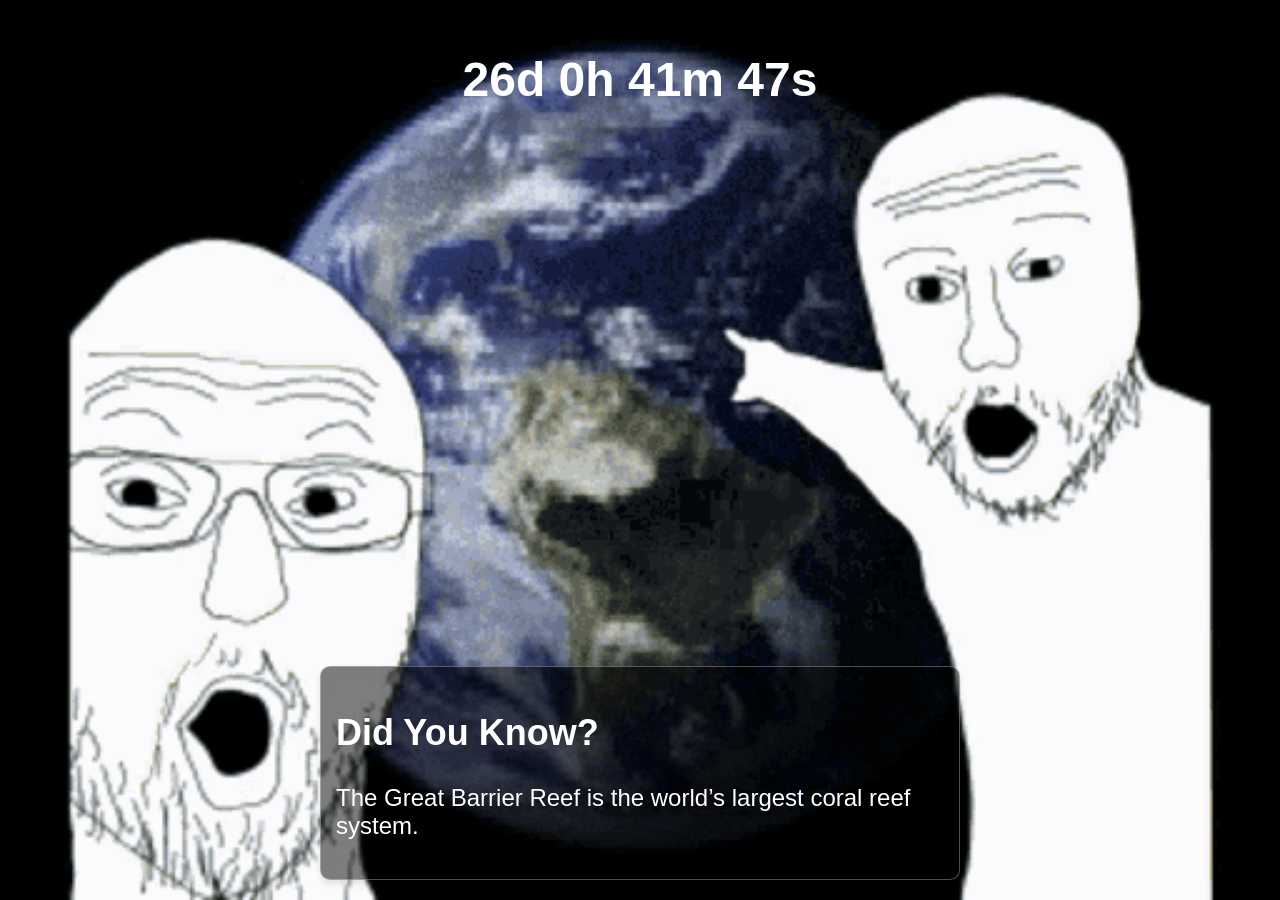
==== index.html @ 9930994e "final" ====
<!DOCTYPE html>
<html lang="en">
<head>
    <meta charset="UTF-8">
    <meta name="viewport" content="width=device-width, initial-scale=1.0">
    <title>Countdown Timer</title>
    <link rel="stylesheet" href="styles.css">
</head>
<body>
    <div class="countdown-container">
        <h1 id="countdown">Loading...</h1>
    </div>
    <div id="celebration" class="hidden">
        <h1>Happy New Year!</h1>
        <div class="fireworks-container">
            <div class="firework"></div>
            <div class="firework"></div>
            <div class="firework"></div>
            <div class="firework"></div>
        </div>
    </div>
    <div class="fun-fact-container">
        <h2>Did You Know?</h2>
        <p id="fun-fact">Loading fun fact...</p>
    </div>
    <script src="script.js"></script>
</body>
</html>
---- styles.css ----
body {
    font-family: Arial, sans-serif;
    display: flex;
    flex-direction: column;
    align-items: center;
    height: 100vh;
    margin: 0;
    background-image: url('earth-round.gif');
    background-size: cover;
    background-position: center;
    color: #ffffff;
    overflow: hidden;
}

.countdown-container {
    position: fixed;
    top: 20px;
    width: 100%;
    text-align: center;
    z-index: 10;
}

#countdown {
    font-size: 3rem;
}

#celebration {
    text-align: center;
    color: #ff0;
    font-size: 3rem;
    margin-top: 20px;
}

.hidden {
    display: none;
}

.fireworks-container {
    position: relative;
    width: 100vw;
    height: 100vh;
    overflow: hidden;
}

.firework {
    position: absolute;
    width: 10px;
    height: 10px;
    background-color: #ff0;
    border-radius: 50%;
    animation: explode 1.5s ease-out forwards;
}

@keyframes explode {
    0% {
        transform: scale(1);
        opacity: 1;
    }
    100% {
        transform: scale(0);
        opacity: 0;
    }
}

.firework:nth-child(1) {
    top: 20%;
    left: 30%;
    animation-delay: 0s;
}

.firework:nth-child(2) {
    top: 50%;
    left: 50%;
    animation-delay: 0.5s;
}

.firework:nth-child(3) {
    top: 70%;
    left: 20%;
    animation-delay: 1s;
}

.firework:nth-child(4) {
    top: 30%;
    left: 80%;
    animation-delay: 1.5s;
}

.fun-fact-container {
    position: absolute;
    bottom: 20px;
    left: 50%;
    transform: translateX(-50%);
    font-size: 1.5rem;
    background: rgba(0, 0, 0, 0.5);
    border-radius: 10px;
    padding: 15px;
    border: 1px solid rgba(255, 255, 255, 0.3);
    box-shadow: 0 4px 6px rgba(0, 0, 0, 0.1);
}
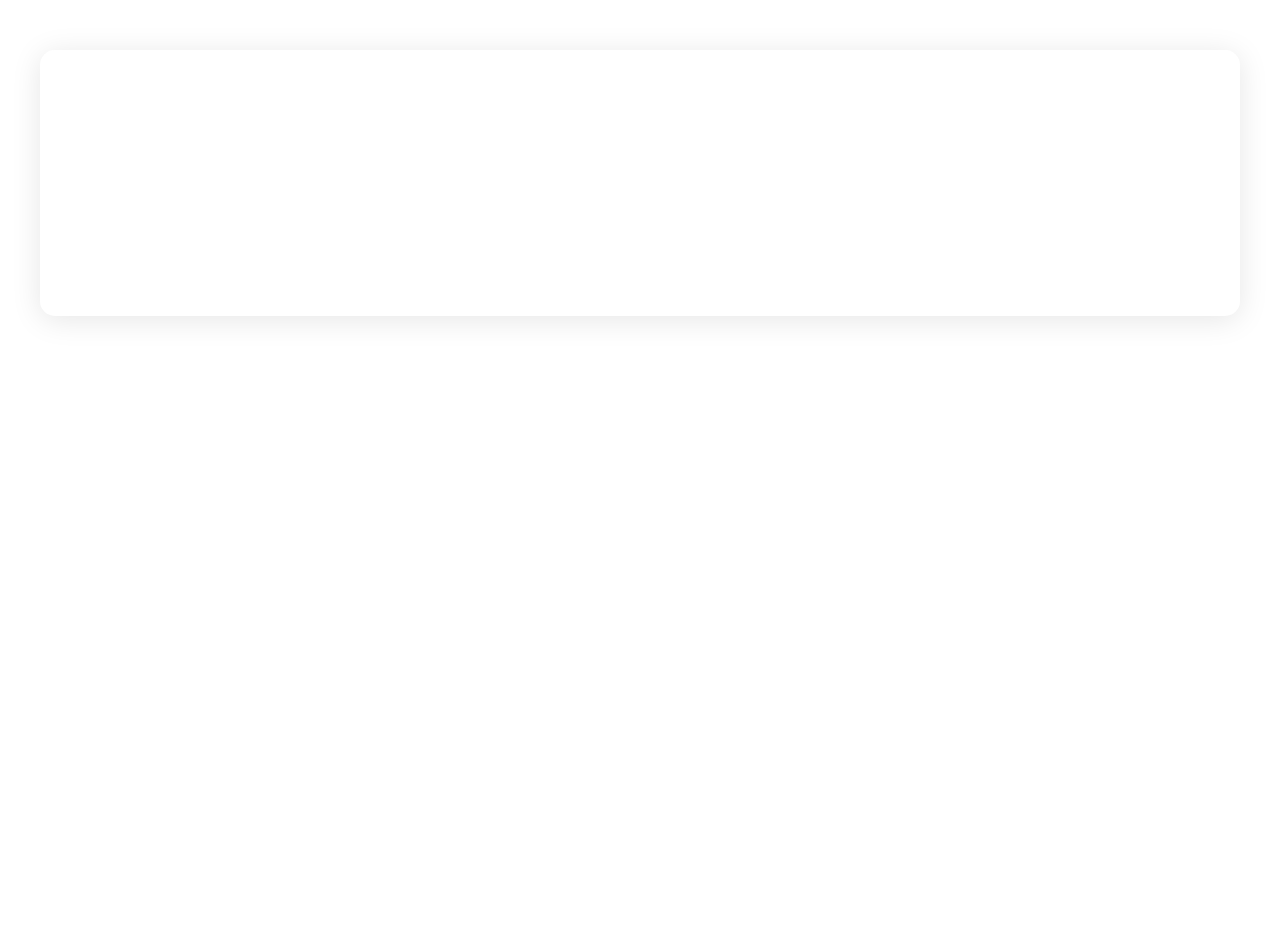
==== commit a0f446b2: "added two projects + changed bg added two projects + changed bg" ====
--- a/index.html
+++ b/index.html
@@ -3,26 +3,24 @@
 <head>
     <meta charset="UTF-8">
     <meta name="viewport" content="width=device-width, initial-scale=1.0">
-    <title>Countdown Timer</title>
-    <link rel="stylesheet" href="styles.css">
+    <title>Akshat's Portfolio</title>
+    <link rel="stylesheet" href="style.css">
 </head>
 <body>
-    <div class="countdown-container">
-        <h1 id="countdown">Loading...</h1>
+    <video autoplay muted loop id="video-background">
+        <source src="sunset.mp4" type="video/mp4">
+        Your browser does not support the video tag.
+    </video>
+    <div class="glass-container">
+        <header>
+            <h1>Hi, I'm Akshat!</h1>
+            <p class="short-bio">High school student passionate about tech, coding, and hackathons.</p>
+        </header>
+
+        <nav>
+            <button onclick="location.href='about.html'">About</button>
+            <button onclick="location.href='projects.html'">Arcade Projects</button>
+        </nav>
     </div>
-    <div id="celebration" class="hidden">
-        <h1>Happy New Year!</h1>
-        <div class="fireworks-container">
-            <div class="firework"></div>
-            <div class="firework"></div>
-            <div class="firework"></div>
-            <div class="firework"></div>
-        </div>
-    </div>
-    <div class="fun-fact-container">
-        <h2>Did You Know?</h2>
-        <p id="fun-fact">Loading fun fact...</p>
-    </div>
-    <script src="script.js"></script>
 </body>
 </html>
--- a/style.css
+++ b/style.css
@@ -0,0 +1,127 @@
+* {
+    margin: 0;
+    padding: 0;
+    box-sizing: border-box;
+}
+
+body {
+    font-family: 'Arial', sans-serif;
+    color: white;
+    min-height: 100vh;
+    position: relative;
+    overflow: hidden;
+}
+
+#video-background {
+    position: fixed;
+    top: 50%;
+    left: 50%;
+    min-width: 100%;
+    min-height: 100%;
+    width: auto;
+    height: auto;
+    z-index: -1;
+    transform: translate(-50%, -50%);
+    background-size: cover;
+}
+
+/* Glassmorphic Container */
+.glass-container {
+    max-width: 1200px;
+    margin: 50px auto;
+    padding: 50px;
+    background: rgba(255, 255, 255, 0.1);
+    border-radius: 15px;
+    box-shadow: 0 4px 30px rgba(0, 0, 0, 0.1);
+    backdrop-filter: blur(10px);
+    -webkit-backdrop-filter: blur(10px);
+    border: 1px solid rgba(255, 255, 255, 0.3);
+    text-align: center;
+}
+
+header h1 {
+    font-size: 2.5em;
+    margin-bottom: 20px;
+}
+
+nav {
+    margin-top: 30px;
+}
+
+nav button {
+    background-color: rgba(255, 255, 255, 0.3);
+    color: white;
+    border: none;
+    padding: 15px 30px;
+    margin: 0 10px;
+    font-size: 1.1em;
+    border-radius: 50px;
+    cursor: pointer;
+    transition: background-color 0.3s ease;
+}
+
+nav button:hover {
+    background-color: rgba(255, 255, 255, 0.6);
+}
+
+/* Project Grid */
+.projects-grid {
+    display: grid;
+    grid-template-columns: repeat(auto-fit, minmax(300px, 1fr));
+    gap: 20px;
+    margin-top: 30px;
+}
+
+.project-card {
+    background-color: rgba(0, 0, 0, 0.8);
+    border-radius: 15px;
+    overflow: hidden;
+    box-shadow: 0 4px 8px rgba(0, 0, 0, 0.2);
+    text-align: center;
+    padding: 20px;
+}
+
+.project-card img {
+    width: 100%;
+    height: 200px;
+    object-fit: cover;
+    border-radius: 10px;
+}
+
+.project-info {
+    margin-top: 15px;
+}
+
+.project-info h3 {
+    font-size: 1.5em;
+    margin-bottom: 15px;
+    color: white;
+}
+
+.button-container {
+    display: flex;
+    justify-content: center;
+    gap: 15px;
+}
+
+.button-container button {
+    background-color: rgba(255, 255, 255, 0.3);
+    color: white;
+    border: none;
+    padding: 10px 20px;
+    font-size: 1.1em;
+    border-radius: 30px;
+    cursor: pointer;
+    transition: background-color 0.3s ease;
+}
+
+.button-container button:hover {
+    background-color: rgba(255, 255, 255, 0.6);
+}
+
+.about-content p {
+    font-size: 1.2em;
+    margin-bottom: 20px;
+    color: #ddd;
+    line-height: 1.6;
+}
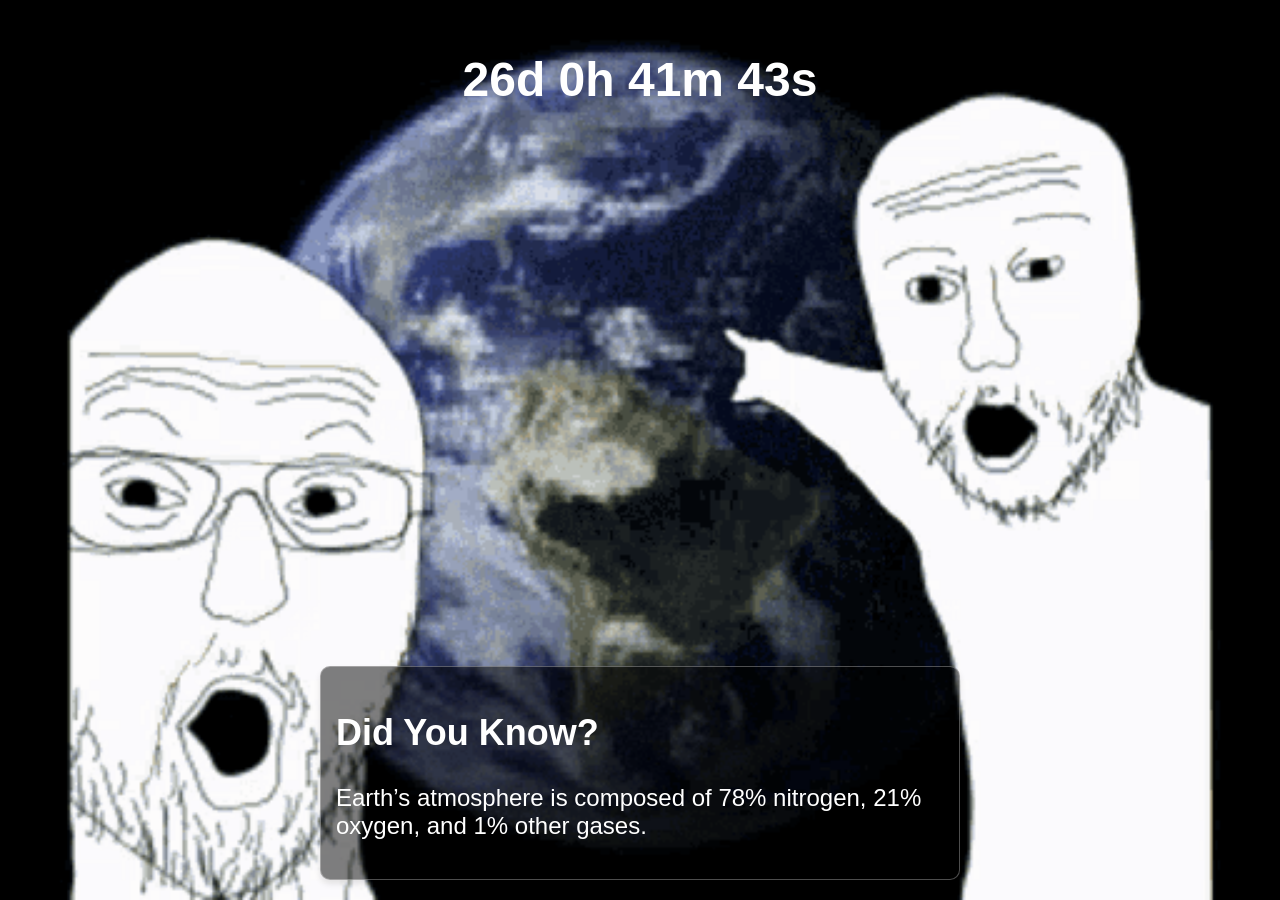
==== commit ad59ba61: "final" ====
--- a/index.html
+++ b/index.html
@@ -3,24 +3,26 @@
 <head>
     <meta charset="UTF-8">
     <meta name="viewport" content="width=device-width, initial-scale=1.0">
-    <title>Akshat's Portfolio</title>
-    <link rel="stylesheet" href="style.css">
+    <title>Countdown Timer</title>
+    <link rel="stylesheet" href="styles.css">
 </head>
 <body>
-    <video autoplay muted loop id="video-background">
-        <source src="sunset.mp4" type="video/mp4">
-        Your browser does not support the video tag.
-    </video>
-    <div class="glass-container">
-        <header>
-            <h1>Hi, I'm Akshat!</h1>
-            <p class="short-bio">High school student passionate about tech, coding, and hackathons.</p>
-        </header>
-
-        <nav>
-            <button onclick="location.href='about.html'">About</button>
-            <button onclick="location.href='projects.html'">Arcade Projects</button>
-        </nav>
+    <div class="countdown-container">
+        <h1 id="countdown">Loading...</h1>
     </div>
+    <div id="celebration" class="hidden">
+        <h1>Happy New Year!</h1>
+        <div class="fireworks-container">
+            <div class="firework"></div>
+            <div class="firework"></div>
+            <div class="firework"></div>
+            <div class="firework"></div>
+        </div>
+    </div>
+    <div class="fun-fact-container">
+        <h2>Did You Know?</h2>
+        <p id="fun-fact">Loading fun fact...</p>
+    </div>
+    <script src="script.js"></script>
 </body>
 </html>
--- a/styles.css
+++ b/styles.css
@@ -0,0 +1,100 @@
+body {
+    font-family: Arial, sans-serif;
+    display: flex;
+    flex-direction: column;
+    align-items: center;
+    height: 100vh;
+    margin: 0;
+    background-image: url('earth-round.gif');
+    background-size: cover;
+    background-position: center;
+    color: #ffffff;
+    overflow: hidden;
+}
+
+.countdown-container {
+    position: fixed;
+    top: 20px;
+    width: 100%;
+    text-align: center;
+    z-index: 10;
+}
+
+#countdown {
+    font-size: 3rem;
+}
+
+#celebration {
+    text-align: center;
+    color: #ff0;
+    font-size: 3rem;
+    margin-top: 20px;
+}
+
+.hidden {
+    display: none;
+}
+
+.fireworks-container {
+    position: relative;
+    width: 100vw;
+    height: 100vh;
+    overflow: hidden;
+}
+
+.firework {
+    position: absolute;
+    width: 10px;
+    height: 10px;
+    background-color: #ff0;
+    border-radius: 50%;
+    animation: explode 1.5s ease-out forwards;
+}
+
+@keyframes explode {
+    0% {
+        transform: scale(1);
+        opacity: 1;
+    }
+    100% {
+        transform: scale(0);
+        opacity: 0;
+    }
+}
+
+.firework:nth-child(1) {
+    top: 20%;
+    left: 30%;
+    animation-delay: 0s;
+}
+
+.firework:nth-child(2) {
+    top: 50%;
+    left: 50%;
+    animation-delay: 0.5s;
+}
+
+.firework:nth-child(3) {
+    top: 70%;
+    left: 20%;
+    animation-delay: 1s;
+}
+
+.firework:nth-child(4) {
+    top: 30%;
+    left: 80%;
+    animation-delay: 1.5s;
+}
+
+.fun-fact-container {
+    position: absolute;
+    bottom: 20px;
+    left: 50%;
+    transform: translateX(-50%);
+    font-size: 1.5rem;
+    background: rgba(0, 0, 0, 0.5);
+    border-radius: 10px;
+    padding: 15px;
+    border: 1px solid rgba(255, 255, 255, 0.3);
+    box-shadow: 0 4px 6px rgba(0, 0, 0, 0.1);
+}
